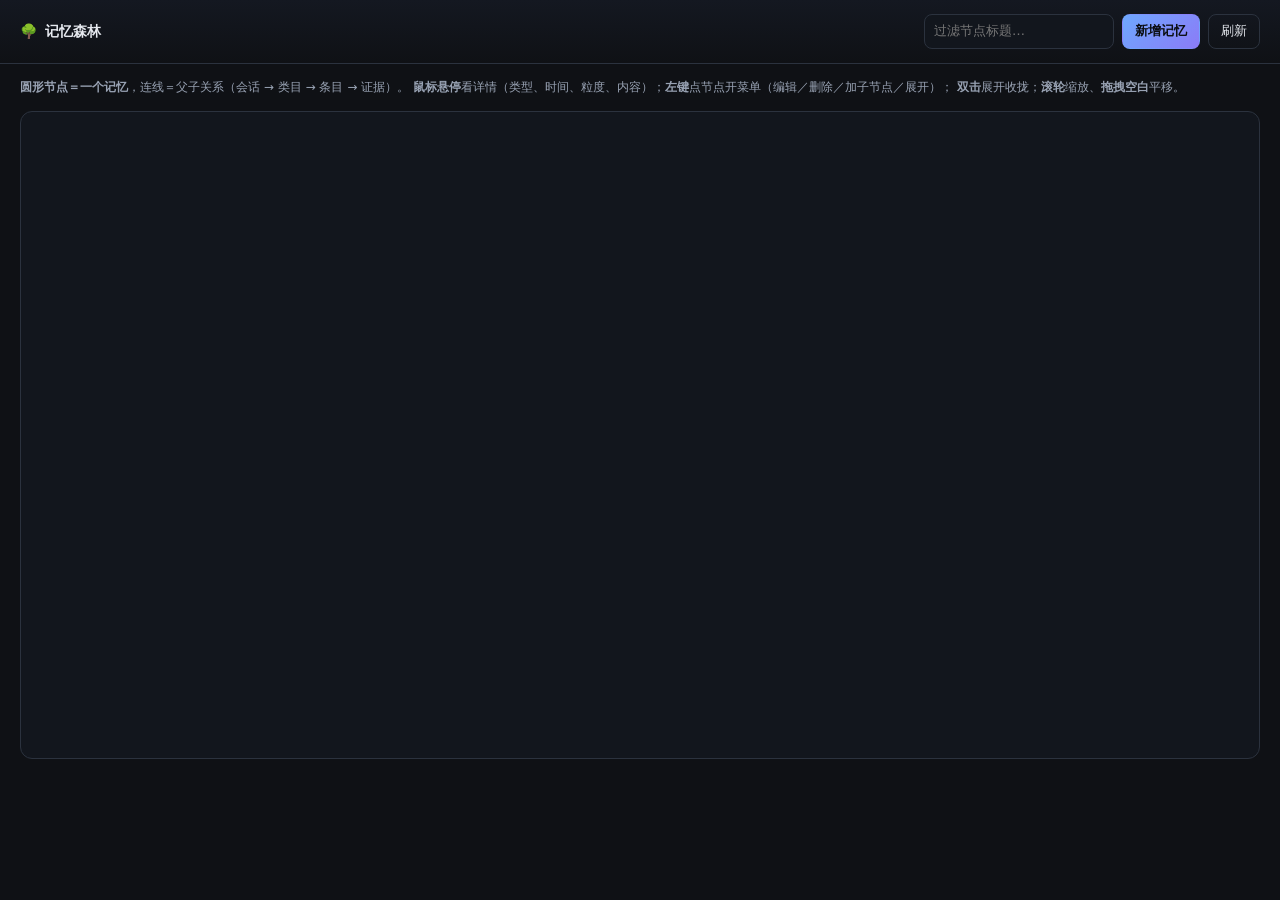
==== pages/tree/index.html @ 25303fed "Sparking v1.0.0：拟人化 QQ Agent（分层记忆 / 情绪 / 自主行动 / 统一任务队列 / 控制台记忆森林）" ====
<!DOCTYPE html>
<html lang="zh-CN">
<head>
  <meta charset="utf-8">
  <meta name="viewport" content="width=device-width, initial-scale=1">
  <title>Sparking · 记忆森林</title>
  <link rel="icon" href="../../logo.png">
  <link rel="stylesheet" href="style.css">
</head>
<body>
  <header class="bar">
    <div class="brand"><span class="logo">🌳</span> 记忆森林</div>
    <div class="bar-actions">
      <input type="search" id="filter" placeholder="过滤节点标题…">
      <button class="btn primary" id="btn-new">新增记忆</button>
      <button class="btn ghost" id="btn-refresh">刷新</button>
    </div>
  </header>

  <p class="hint">
    <b>圆形节点＝一个记忆</b>，连线＝父子关系（会话 → 类目 → 条目 → 证据）。
    <b>鼠标悬停</b>看详情（类型、时间、粒度、内容）；<b>左键</b>点节点开菜单（编辑／删除／加子节点／展开）；
    <b>双击</b>展开收拢；<b>滚轮</b>缩放、<b>拖拽空白</b>平移。
  </p>

  <main id="graph" class="graph"></main>

  <div id="editor" class="overlay" hidden>
    <div class="dialog">
      <h3 id="editor-title">新增记忆</h3>
      <label>标题 / 对象<input id="f-subject" placeholder="例：小明喜欢猫"></label>
      <label>内容<textarea id="f-value" rows="4" placeholder="例：他家里养了两只布偶，一只叫团子"></textarea></label>
      <div class="grid">
        <label>类型
          <select id="f-kind">
            <option value="fact">事实</option>
            <option value="preference">偏好</option>
            <option value="agreement">约定</option>
            <option value="identity">身份</option>
            <option value="task">任务</option>
          </select>
        </label>
        <label>归属群（可选）<input id="f-group" placeholder="群号"></label>
      </div>
      <div class="row">
        <button class="btn ghost" id="btn-cancel">取消</button>
        <button class="btn primary" id="btn-save">保存</button>
      </div>
    </div>
  </div>

  <div id="toast" class="toast" hidden></div>
  <script src="forest.js"></script>
  <script src="app.js"></script>
</body>
</html>
---- pages/tree/style.css ----
[hidden] { display: none !important; }

/* 记忆森林 —— 深色紧凑（与主控制台同风格） */
:root {
  --bg: #0f1115; --card: #1b2028; --card-2: #222834; --line: #2b323e;
  --text: #e6e9ef; --muted: #98a2b3; --accent: #6ea8fe; --accent-2: #8b7bf7;
  --ok: #3ecf8e; --warn: #f0b429; --danger: #ef5f6b;
}
* { box-sizing: border-box; }
html, body {
  margin: 0; min-height: 100%; background: var(--bg); color: var(--text);
  font: 14px/1.6 "PingFang SC", "Microsoft YaHei", "Noto Sans CJK SC", system-ui, sans-serif;
}
.bar {
  display: flex; align-items: center; justify-content: space-between;
  padding: 14px 20px; border-bottom: 1px solid var(--line);
  background: linear-gradient(180deg, #141821, var(--bg));
  position: sticky; top: 0; z-index: 5;
}
.brand { display: flex; align-items: center; gap: 8px; font-weight: 700; }
.bar-actions { display: flex; gap: 8px; align-items: center; }
.hint { color: var(--muted); font-size: 12px; margin: 14px 20px; }

button.btn {
  all: unset; cursor: pointer; padding: 6px 12px; border-radius: 8px;
  background: var(--card-2); border: 1px solid var(--line); color: var(--text); font-size: 13px;
}
button.btn:hover { background: #2a3140; }
button.btn.primary { background: linear-gradient(135deg, var(--accent), var(--accent-2)); color: #0b0e13; font-weight: 700; border-color: transparent; }
button.btn.ghost { background: transparent; }
button.btn.danger { background: #3a1d22; border-color: #5c2a31; color: #ffb3ba; }
input, select, textarea {
  background: #12161d; color: var(--text); border: 1px solid var(--line);
  border-radius: 8px; padding: 6px 9px; font: inherit; font-size: 13px; outline: none;
}
input:focus, select:focus, textarea:focus { border-color: var(--accent); }

.tree { padding: 0 20px 40px; }
.node { margin-left: 0; }
.children { margin-left: 20px; border-left: 1px dashed #2a3140; padding-left: 12px; }
.row {
  display: flex; align-items: flex-start; gap: 8px;
  background: var(--card); border: 1px solid var(--line); border-radius: 10px;
  padding: 8px 10px; margin: 6px 0;
}
.row:hover { border-color: #38414f; }
.toggle {
  all: unset; cursor: pointer; width: 18px; text-align: center; color: var(--muted);
  flex: none; user-select: none;
}
.toggle.leaf { visibility: hidden; }
.main { flex: 1; min-width: 0; }
.label { font-size: 13px; font-weight: 600; display: flex; gap: 8px; flex-wrap: wrap; align-items: baseline; }
.tag {
  font-size: 11px; color: var(--muted); background: #2a3140; border-radius: 6px; padding: 1px 6px; font-weight: 500;
}
.tag.time { color: #b9c6d8; }
.body { color: #cfd6e4; font-size: 12px; margin-top: 3px; word-break: break-word; white-space: pre-wrap; }
.actions { display: flex; gap: 6px; flex: none; }
.actions button { font-size: 12px; padding: 3px 8px; }
.empty { color: var(--muted); font-size: 13px; padding: 14px; text-align: center; }
.loading { color: var(--muted); font-size: 12px; padding: 6px 10px; }

.overlay {
  position: fixed; inset: 0; background: rgba(6, 9, 13, .62);
  display: grid; place-items: center; z-index: 20;
}
.dialog {
  background: var(--card); border: 1px solid var(--line); border-radius: 14px;
  padding: 18px 20px; width: min(520px, 92vw);
}
.dialog h3 { margin: 0 0 12px; font-size: 15px; }
.dialog label { display: block; font-size: 12px; color: var(--muted); margin-bottom: 10px; }
.dialog input, .dialog select, .dialog textarea { width: 100%; margin-top: 4px; }
.grid { display: grid; grid-template-columns: 1fr 1fr; gap: 12px; }
.row.end { justify-content: flex-end; gap: 8px; display: flex; }
.toast {
  position: fixed; left: 50%; bottom: 24px; transform: translateX(-50%);
  background: #232a36; border: 1px solid var(--line); padding: 8px 14px;
  border-radius: 999px; font-size: 13px; z-index: 30;
}
.toast.error { background: #3a1d22; border-color: #5c2a31; color: #ffb3ba; }
.toast.ok { background: #143026; border-color: #215040; color: #a6f0cd; }

/* ---------------------------------------------------------------- 节点图 */
.graph { position: relative; margin: 0 20px 40px; height: 72vh;
  border: 1px solid var(--line); border-radius: 12px; background: #12161d; overflow: hidden; }
.forest-host { position: relative; }
.forest-svg { width: 100%; height: 100%; display: block; cursor: grab; }
.forest-svg:active { cursor: grabbing; }
.forest-node { cursor: pointer; }
.forest-node circle { transition: stroke .12s, filter .12s; }
.forest-node:hover circle { filter: brightness(1.15); stroke: #fff; }
.forest-node text { pointer-events: none; user-select: none; }
.forest-tip {
  position: absolute; max-width: 300px; background: #1b2028; border: 1px solid var(--line);
  border-radius: 10px; padding: 9px 11px; font-size: 12px; line-height: 1.55;
  color: #cfd6e4; pointer-events: none; z-index: 8; box-shadow: 0 8px 24px rgba(0,0,0,.4);
}
.forest-tip .tip-body { color: #9fb0c6; }
.forest-tip .tip-hint { color: #6f7a8a; font-size: 11px; }
.forest-menu {
  position: absolute; z-index: 9; display: flex; flex-direction: column; gap: 2px;
  background: #1b2028; border: 1px solid var(--line); border-radius: 10px; padding: 5px;
  box-shadow: 0 10px 30px rgba(0,0,0,.45); min-width: 150px;
}
.forest-menu-item {
  all: unset; cursor: pointer; padding: 6px 10px; border-radius: 7px;
  font-size: 13px; color: var(--text);
}
.forest-menu-item:hover { background: #2a3140; }
.forest-menu-item[disabled] { color: var(--muted); cursor: default; }
.forest-empty { color: var(--muted); font-size: 13px; padding: 20px; text-align: center; }
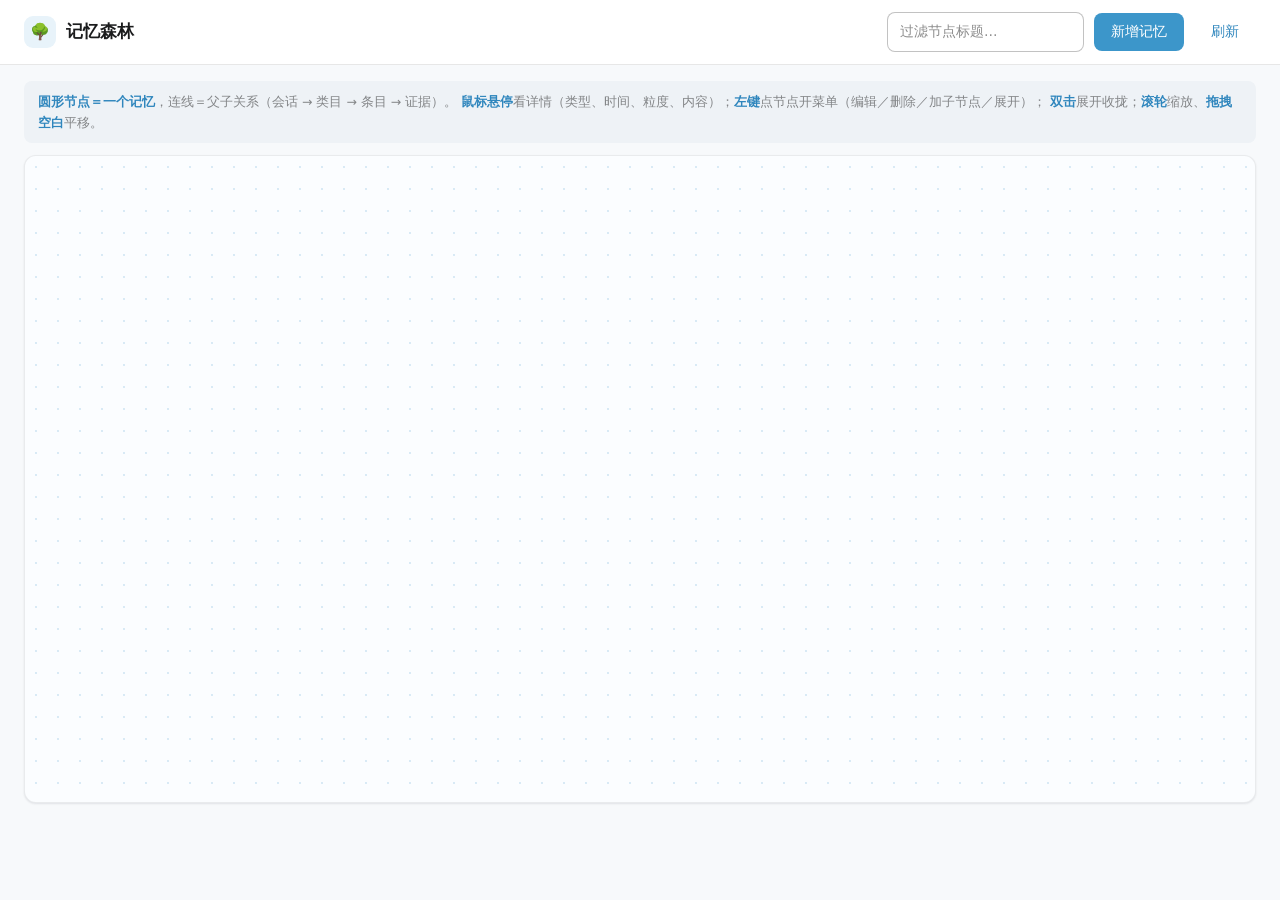
==== commit e7e15cfd: "release: v1.0.2 —— 修用量面板显示/插件图标，附带更新日志 修复： - 控制台用量面板「总调用/输入/输出」恒为 0（后端给 totals.{calls,prompt_tokens," ====
--- a/pages/tree/index.html
+++ b/pages/tree/index.html
@@ -4,7 +4,7 @@
   <meta charset="utf-8">
   <meta name="viewport" content="width=device-width, initial-scale=1">
   <title>Sparking · 记忆森林</title>
-  <link rel="icon" href="../../logo.png">
+  <link rel="icon" href="logo.png">
   <link rel="stylesheet" href="style.css">
 </head>
 <body>
--- a/pages/tree/style.css
+++ b/pages/tree/style.css
@@ -1,113 +1,183 @@
+/* 记忆森林（独立页）—— 与控制台同一套 AstrBot 亮色规范，令牌见 pages/memory/style.css 头部注释 */
+
 [hidden] { display: none !important; }
 
-/* 记忆森林 —— 深色紧凑（与主控制台同风格） */
 :root {
-  --bg: #0f1115; --card: #1b2028; --card-2: #222834; --line: #2b323e;
-  --text: #e6e9ef; --muted: #98a2b3; --accent: #6ea8fe; --accent-2: #8b7bf7;
-  --ok: #3ecf8e; --warn: #f0b429; --danger: #ef5f6b;
+  --primary: #3c96ca;
+  --primary-strong: #2f86bd;
+  --primary-deep: #1565c0;
+  --primary-soft: #e8f3fa;
+  --primary-soft-2: #eef2f6;
+  --success-soft: #e6f7ee;
+  --success-ink: #1b7f4d;
+  --warning-soft: #fff8e1;
+  --warning-ink: #8a6100;
+  --error: #f44336;
+  --error-soft: #fdecea;
+  --error-ink: #c62828;
+
+  --ink: #1b1c1d;
+  --ink-2: rgba(0, 0, 0, .68);
+  --ink-3: rgba(0, 0, 0, .45);
+  --line: rgba(208, 208, 208, .5);
+  --hair: rgba(0, 0, 0, .07);
+
+  --surface: #ffffff;
+  --canvas: #f7f9fb;
+  --surface-2: #f4f7fa;
+
+  --radius: 8px;
+  --radius-lg: 12px;
+  --radius-xl: 16px;
+  --shadow-1: 0 1px 2px rgba(16, 24, 40, .06), 0 1px 3px rgba(16, 24, 40, .04);
+  --shadow-2: 0 10px 28px rgba(16, 24, 40, .14);
+  --font: "Outfit", "Noto Sans", "PingFang SC", "Hiragino Sans GB",
+          "Noto Sans CJK SC", "Microsoft YaHei", system-ui, sans-serif;
 }
+
 * { box-sizing: border-box; }
+
 html, body {
-  margin: 0; min-height: 100%; background: var(--bg); color: var(--text);
-  font: 14px/1.6 "PingFang SC", "Microsoft YaHei", "Noto Sans CJK SC", system-ui, sans-serif;
+  margin: 0; min-height: 100%;
+  background: var(--canvas); color: var(--ink);
+  font: 14px/1.6 var(--font);
+  -webkit-font-smoothing: antialiased;
 }
+
 .bar {
-  display: flex; align-items: center; justify-content: space-between;
-  padding: 14px 20px; border-bottom: 1px solid var(--line);
-  background: linear-gradient(180deg, #141821, var(--bg));
+  display: flex; align-items: center; justify-content: space-between; gap: 16px;
+  padding: 12px 24px; min-height: 64px;
+  border-bottom: 1px solid var(--line); background: var(--surface);
   position: sticky; top: 0; z-index: 5;
 }
-.brand { display: flex; align-items: center; gap: 8px; font-weight: 700; }
-.bar-actions { display: flex; gap: 8px; align-items: center; }
-.hint { color: var(--muted); font-size: 12px; margin: 14px 20px; }
+.brand { display: flex; align-items: center; gap: 10px; font-size: 17px; font-weight: 600; }
+.brand .logo {
+  width: 32px; height: 32px; border-radius: 9px; display: grid; place-items: center;
+  background: var(--primary-soft); color: var(--primary-strong); font-size: 16px;
+}
+.bar-actions { display: flex; gap: 10px; align-items: center; flex-wrap: wrap; }
+.hint {
+  color: var(--ink-3); font-size: 12.5px; margin: 16px 24px 12px;
+  background: var(--primary-soft-2); border-radius: var(--radius);
+  padding: 10px 14px; line-height: 1.7;
+}
+.hint b { color: var(--primary-strong); font-weight: 600; }
 
 button.btn {
-  all: unset; cursor: pointer; padding: 6px 12px; border-radius: 8px;
-  background: var(--card-2); border: 1px solid var(--line); color: var(--text); font-size: 13px;
+  all: unset;
+  cursor: pointer;
+  display: inline-flex; align-items: center; justify-content: center;
+  height: 36px; padding: 0 16px; border-radius: var(--radius);
+  background: var(--surface); color: var(--ink-2);
+  border: 1px solid rgba(0, 0, 0, .14);
+  font-size: 13.5px; font-weight: 500; white-space: nowrap;
+  transition: background .14s ease, border-color .14s ease, color .14s ease;
 }
-button.btn:hover { background: #2a3140; }
-button.btn.primary { background: linear-gradient(135deg, var(--accent), var(--accent-2)); color: #0b0e13; font-weight: 700; border-color: transparent; }
-button.btn.ghost { background: transparent; }
-button.btn.danger { background: #3a1d22; border-color: #5c2a31; color: #ffb3ba; }
+button.btn:hover { background: var(--primary-soft-2); border-color: rgba(0, 0, 0, .2); color: var(--ink); }
+button.btn.primary { background: var(--primary); border-color: transparent; color: #fff; }
+button.btn.primary:hover { background: var(--primary-strong); color: #fff; }
+button.btn.ghost { background: transparent; border-color: transparent; color: var(--primary-strong); }
+button.btn.ghost:hover { background: var(--primary-soft); }
+button.btn.danger { background: var(--error-soft); border-color: transparent; color: var(--error-ink); }
+
 input, select, textarea {
-  background: #12161d; color: var(--text); border: 1px solid var(--line);
-  border-radius: 8px; padding: 6px 9px; font: inherit; font-size: 13px; outline: none;
+  background: var(--surface); color: var(--ink);
+  border: 1px solid rgba(0, 0, 0, .24); border-radius: var(--radius);
+  padding: 8px 12px; font: inherit; font-size: 13.5px; outline: none;
+  transition: border-color .14s ease, box-shadow .14s ease;
 }
-input:focus, select:focus, textarea:focus { border-color: var(--accent); }
+input::placeholder, textarea::placeholder { color: var(--ink-3); }
+input:focus, select:focus, textarea:focus {
+  border-color: var(--primary); box-shadow: 0 0 0 1px var(--primary) inset;
+}
 
-.tree { padding: 0 20px 40px; }
-.node { margin-left: 0; }
-.children { margin-left: 20px; border-left: 1px dashed #2a3140; padding-left: 12px; }
+/* ---------------------------------------------------------------- 列表模式 */
+.tree { padding: 0 24px 40px; }
+.children { margin-left: 20px; border-left: 1px solid var(--line); padding-left: 12px; }
 .row {
-  display: flex; align-items: flex-start; gap: 8px;
-  background: var(--card); border: 1px solid var(--line); border-radius: 10px;
-  padding: 8px 10px; margin: 6px 0;
+  display: flex; align-items: flex-start; gap: 10px;
+  background: var(--surface); border: 1px solid var(--hair); border-radius: var(--radius);
+  padding: 10px 12px; margin: 6px 0; transition: border-color .14s ease;
 }
-.row:hover { border-color: #38414f; }
+.row:hover { border-color: rgba(60, 150, 202, .5); }
 .toggle {
-  all: unset; cursor: pointer; width: 18px; text-align: center; color: var(--muted);
-  flex: none; user-select: none;
+  all: unset; cursor: pointer; width: 20px; text-align: center;
+  color: var(--primary-strong); flex: none; user-select: none;
 }
 .toggle.leaf { visibility: hidden; }
 .main { flex: 1; min-width: 0; }
-.label { font-size: 13px; font-weight: 600; display: flex; gap: 8px; flex-wrap: wrap; align-items: baseline; }
+.label { font-size: 13.5px; font-weight: 600; display: flex; gap: 8px; flex-wrap: wrap; align-items: baseline; }
 .tag {
-  font-size: 11px; color: var(--muted); background: #2a3140; border-radius: 6px; padding: 1px 6px; font-weight: 500;
+  font-size: 11px; font-weight: 500; color: var(--primary-strong);
+  background: var(--primary-soft); border-radius: 6px; padding: 2px 8px;
 }
-.tag.time { color: #b9c6d8; }
-.body { color: #cfd6e4; font-size: 12px; margin-top: 3px; word-break: break-word; white-space: pre-wrap; }
+.tag.time { color: var(--ink-3); background: var(--surface-2); }
+.body { color: var(--ink-2); font-size: 12.5px; margin-top: 4px; word-break: break-word; white-space: pre-wrap; }
 .actions { display: flex; gap: 6px; flex: none; }
-.actions button { font-size: 12px; padding: 3px 8px; }
-.empty { color: var(--muted); font-size: 13px; padding: 14px; text-align: center; }
-.loading { color: var(--muted); font-size: 12px; padding: 6px 10px; }
+.actions button { height: 30px; padding: 0 12px; font-size: 12.5px; }
+.empty { color: var(--ink-3); font-size: 13px; padding: 24px; text-align: center; }
+.loading { color: var(--ink-3); font-size: 12px; padding: 8px 12px; }
 
+/* ---------------------------------------------------------------- 弹窗 */
 .overlay {
-  position: fixed; inset: 0; background: rgba(6, 9, 13, .62);
+  position: fixed; inset: 0; background: rgba(27, 28, 29, .38);
   display: grid; place-items: center; z-index: 20;
 }
 .dialog {
-  background: var(--card); border: 1px solid var(--line); border-radius: 14px;
-  padding: 18px 20px; width: min(520px, 92vw);
+  background: var(--surface); border-radius: var(--radius-xl);
+  padding: 22px 24px; width: min(540px, 92vw); box-shadow: var(--shadow-2);
 }
-.dialog h3 { margin: 0 0 12px; font-size: 15px; }
-.dialog label { display: block; font-size: 12px; color: var(--muted); margin-bottom: 10px; }
-.dialog input, .dialog select, .dialog textarea { width: 100%; margin-top: 4px; }
-.grid { display: grid; grid-template-columns: 1fr 1fr; gap: 12px; }
-.row.end { justify-content: flex-end; gap: 8px; display: flex; }
+.dialog h3 { margin: 0 0 14px; font-size: 16px; font-weight: 600; }
+.dialog label { display: block; font-size: 12.5px; color: var(--ink-2); margin-bottom: 12px; }
+.dialog input, .dialog select, .dialog textarea { width: 100%; margin-top: 5px; }
+.grid { display: grid; grid-template-columns: 1fr 1fr; gap: 14px; }
+.row.end { justify-content: flex-end; gap: 10px; display: flex; }
 .toast {
-  position: fixed; left: 50%; bottom: 24px; transform: translateX(-50%);
-  background: #232a36; border: 1px solid var(--line); padding: 8px 14px;
-  border-radius: 999px; font-size: 13px; z-index: 30;
+  position: fixed; left: 50%; bottom: 26px; transform: translateX(-50%);
+  background: #303540; color: #fff; padding: 12px 20px;
+  border-radius: var(--radius); font-size: 13.5px; z-index: 30; box-shadow: var(--shadow-2);
 }
-.toast.error { background: #3a1d22; border-color: #5c2a31; color: #ffb3ba; }
-.toast.ok { background: #143026; border-color: #215040; color: #a6f0cd; }
+.toast.ok { background: #1b7f4d; }
+.toast.error { background: #c62828; }
 
 /* ---------------------------------------------------------------- 节点图 */
-.graph { position: relative; margin: 0 20px 40px; height: 72vh;
-  border: 1px solid var(--line); border-radius: 12px; background: #12161d; overflow: hidden; }
+.graph {
+  position: relative; margin: 0 24px 40px; height: 72vh; min-height: 400px;
+  border: 1px solid var(--hair); border-radius: var(--radius-lg);
+  background: #fbfdff;
+  background-image: radial-gradient(rgba(60, 150, 202, .18) 1px, transparent 1px);
+  background-size: 22px 22px;
+  box-shadow: var(--shadow-1); overflow: hidden;
+}
 .forest-host { position: relative; }
 .forest-svg { width: 100%; height: 100%; display: block; cursor: grab; }
 .forest-svg:active { cursor: grabbing; }
 .forest-node { cursor: pointer; }
-.forest-node circle { transition: stroke .12s, filter .12s; }
-.forest-node:hover circle { filter: brightness(1.15); stroke: #fff; }
+.forest-node circle {
+  filter: drop-shadow(0 1px 2px rgba(16, 24, 40, .18));
+  transition: filter .14s ease;
+}
+.forest-node:hover circle { filter: brightness(1.06) drop-shadow(0 3px 6px rgba(16, 24, 40, .24)); }
 .forest-node text { pointer-events: none; user-select: none; }
 .forest-tip {
-  position: absolute; max-width: 300px; background: #1b2028; border: 1px solid var(--line);
-  border-radius: 10px; padding: 9px 11px; font-size: 12px; line-height: 1.55;
-  color: #cfd6e4; pointer-events: none; z-index: 8; box-shadow: 0 8px 24px rgba(0,0,0,.4);
+  position: absolute; max-width: 320px;
+  background: var(--surface); border: 1px solid var(--hair);
+  border-radius: var(--radius); padding: 10px 12px;
+  font-size: 12.5px; line-height: 1.6; color: var(--ink);
+  pointer-events: none; z-index: 8; box-shadow: var(--shadow-2);
 }
-.forest-tip .tip-body { color: #9fb0c6; }
-.forest-tip .tip-hint { color: #6f7a8a; font-size: 11px; }
+.forest-tip .tip-body { color: var(--ink-2); }
+.forest-tip .tip-hint { color: var(--ink-3); font-size: 11.5px; }
 .forest-menu {
   position: absolute; z-index: 9; display: flex; flex-direction: column; gap: 2px;
-  background: #1b2028; border: 1px solid var(--line); border-radius: 10px; padding: 5px;
-  box-shadow: 0 10px 30px rgba(0,0,0,.45); min-width: 150px;
+  background: var(--surface); border: 1px solid var(--hair);
+  border-radius: var(--radius); padding: 6px;
+  box-shadow: var(--shadow-2); min-width: 160px;
 }
 .forest-menu-item {
-  all: unset; cursor: pointer; padding: 6px 10px; border-radius: 7px;
-  font-size: 13px; color: var(--text);
+  all: unset; cursor: pointer; padding: 8px 10px; border-radius: 6px;
+  font-size: 13px; color: var(--ink-2);
 }
-.forest-menu-item:hover { background: #2a3140; }
-.forest-menu-item[disabled] { color: var(--muted); cursor: default; }
-.forest-empty { color: var(--muted); font-size: 13px; padding: 20px; text-align: center; }
+.forest-menu-item:hover { background: var(--primary-soft); color: var(--primary-strong); }
+.forest-menu-item[disabled] { color: var(--ink-3); cursor: default; }
+.forest-empty { color: var(--ink-3); font-size: 13px; padding: 24px; text-align: center; }
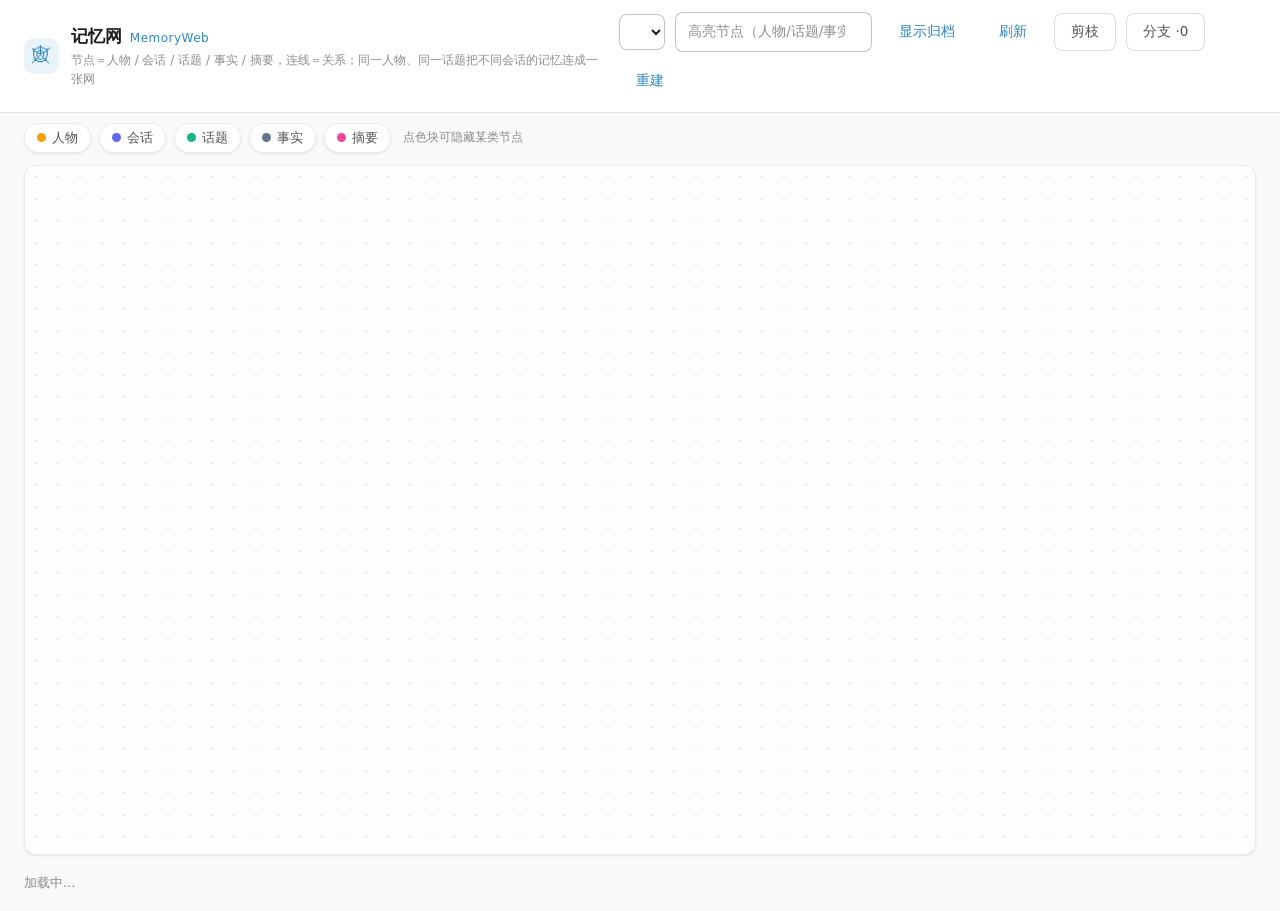
==== commit 9ee5a04c: "feat: MemoryWeb（记忆网）——记忆系统升级 + 控制台可视化重写（v1.1.0） 记忆从"树"升级成"网"：一条记忆不再只属于一个会话、一个父节点，而是拆成 节点与连线存储——同一人物、" ====
--- a/pages/tree/index.html
+++ b/pages/tree/index.html
@@ -3,54 +3,49 @@
 <head>
   <meta charset="utf-8">
   <meta name="viewport" content="width=device-width, initial-scale=1">
-  <title>Sparking · 记忆森林</title>
+  <title>Sparking · 记忆网</title>
   <link rel="icon" href="logo.png">
   <link rel="stylesheet" href="style.css">
 </head>
 <body>
   <header class="bar">
-    <div class="brand"><span class="logo">🌳</span> 记忆森林</div>
+    <div class="brand">
+      <span class="logo">🕸</span>
+      <div>
+        <div class="brand-name">记忆网 <span class="brand-sub">MemoryWeb</span></div>
+        <div class="brand-note">节点＝人物 / 会话 / 话题 / 事实 / 摘要，连线＝关系；同一人物、同一话题把不同会话的记忆连成一张网</div>
+      </div>
+    </div>
     <div class="bar-actions">
-      <input type="search" id="filter" placeholder="过滤节点标题…">
-      <button class="btn primary" id="btn-new">新增记忆</button>
+      <select id="scope" title="只看某个会话"></select>
+      <input type="search" id="search" placeholder="高亮节点（人物/话题/事实）…">
+      <button class="btn ghost" id="btn-archived" title="显示回溯归档的记忆">显示归档</button>
       <button class="btn ghost" id="btn-refresh">刷新</button>
+      <button class="btn" id="btn-prune" title="选择若干节点，沿路径丢弃低价值节点并压缩必要节点">剪枝</button>
+      <button class="btn" id="btn-branches">分支 · <span id="branch-count">0</span></button>
+      <button class="btn ghost" id="btn-rebuild" title="按当前记忆清空并重建整张网">重建</button>
     </div>
   </header>
 
-  <p class="hint">
-    <b>圆形节点＝一个记忆</b>，连线＝父子关系（会话 → 类目 → 条目 → 证据）。
-    <b>鼠标悬停</b>看详情（类型、时间、粒度、内容）；<b>左键</b>点节点开菜单（编辑／删除／加子节点／展开）；
-    <b>双击</b>展开收拢；<b>滚轮</b>缩放、<b>拖拽空白</b>平移。
-  </p>
+  <div class="chips" id="kinds"></div>
 
-  <main id="graph" class="graph"></main>
+  <main class="stage">
+    <div id="graph" class="graph"></div>
+    <aside id="detail" class="detail" hidden></aside>
+    <aside id="branches" class="drawer" hidden></aside>
+  </main>
 
-  <div id="editor" class="overlay" hidden>
-    <div class="dialog">
-      <h3 id="editor-title">新增记忆</h3>
-      <label>标题 / 对象<input id="f-subject" placeholder="例：小明喜欢猫"></label>
-      <label>内容<textarea id="f-value" rows="4" placeholder="例：他家里养了两只布偶，一只叫团子"></textarea></label>
-      <div class="grid">
-        <label>类型
-          <select id="f-kind">
-            <option value="fact">事实</option>
-            <option value="preference">偏好</option>
-            <option value="agreement">约定</option>
-            <option value="identity">身份</option>
-            <option value="task">任务</option>
-          </select>
-        </label>
-        <label>归属群（可选）<input id="f-group" placeholder="群号"></label>
-      </div>
-      <div class="row">
-        <button class="btn ghost" id="btn-cancel">取消</button>
-        <button class="btn primary" id="btn-save">保存</button>
-      </div>
-    </div>
+  <footer class="stats" id="stats">加载中…</footer>
+
+  <div class="prune-bar" id="prune-bar" hidden>
+    <span id="prune-info">剪枝：点选若干节点（至少两个）</span>
+    <button class="btn primary" id="btn-prune-run" disabled>执行剪枝</button>
+    <button class="btn ghost" id="btn-prune-cancel">退出剪枝</button>
   </div>
 
   <div id="toast" class="toast" hidden></div>
-  <script src="forest.js"></script>
+
+  <script src="web.js"></script>
   <script src="app.js"></script>
 </body>
 </html>
--- a/pages/tree/style.css
+++ b/pages/tree/style.css
@@ -1,4 +1,4 @@
-/* 记忆森林（独立页）—— 与控制台同一套 AstrBot 亮色规范，令牌见 pages/memory/style.css 头部注释 */
+/* 记忆网（独立页）—— 与控制台同一套 AstrBot 亮色规范，令牌见 pages/memory/style.css 头部注释 */
 
 [hidden] { display: none !important; }
 
@@ -50,18 +50,15 @@
   border-bottom: 1px solid var(--line); background: var(--surface);
   position: sticky; top: 0; z-index: 5;
 }
-.brand { display: flex; align-items: center; gap: 10px; font-size: 17px; font-weight: 600; }
+.brand { display: flex; align-items: center; gap: 12px; }
 .brand .logo {
-  width: 32px; height: 32px; border-radius: 9px; display: grid; place-items: center;
-  background: var(--primary-soft); color: var(--primary-strong); font-size: 16px;
-}
+  width: 36px; height: 36px; border-radius: 10px; display: grid; place-items: center;
+  background: var(--primary-soft); color: var(--primary-strong); font-size: 18px;
+}
+.brand-name { font-size: 17px; font-weight: 600; display: flex; align-items: baseline; gap: 8px; }
+.brand-sub { font-size: 12px; color: var(--primary-strong); font-weight: 500; letter-spacing: .04em; }
+.brand-note { color: var(--ink-3); font-size: 12px; margin-top: 1px; }
 .bar-actions { display: flex; gap: 10px; align-items: center; flex-wrap: wrap; }
-.hint {
-  color: var(--ink-3); font-size: 12.5px; margin: 16px 24px 12px;
-  background: var(--primary-soft-2); border-radius: var(--radius);
-  padding: 10px 14px; line-height: 1.7;
-}
-.hint b { color: var(--primary-strong); font-weight: 600; }
 
 button.btn {
   all: unset;
@@ -79,6 +76,10 @@
 button.btn.ghost { background: transparent; border-color: transparent; color: var(--primary-strong); }
 button.btn.ghost:hover { background: var(--primary-soft); }
 button.btn.danger { background: var(--error-soft); border-color: transparent; color: var(--error-ink); }
+button.btn.danger:hover { background: #fbdcd9; color: var(--error-ink); }
+button.btn.small { height: 30px; padding: 0 12px; font-size: 12.5px; }
+button.btn.active { background: var(--primary); border-color: transparent; color: #fff; }
+button.btn[disabled] { opacity: .5; cursor: not-allowed; }
 
 input, select, textarea {
   background: var(--surface); color: var(--ink);
@@ -91,32 +92,98 @@
   border-color: var(--primary); box-shadow: 0 0 0 1px var(--primary) inset;
 }
 
-/* ---------------------------------------------------------------- 列表模式 */
-.tree { padding: 0 24px 40px; }
-.children { margin-left: 20px; border-left: 1px solid var(--line); padding-left: 12px; }
-.row {
-  display: flex; align-items: flex-start; gap: 10px;
-  background: var(--surface); border: 1px solid var(--hair); border-radius: var(--radius);
-  padding: 10px 12px; margin: 6px 0; transition: border-color .14s ease;
-}
-.row:hover { border-color: rgba(60, 150, 202, .5); }
-.toggle {
-  all: unset; cursor: pointer; width: 20px; text-align: center;
-  color: var(--primary-strong); flex: none; user-select: none;
-}
-.toggle.leaf { visibility: hidden; }
-.main { flex: 1; min-width: 0; }
-.label { font-size: 13.5px; font-weight: 600; display: flex; gap: 8px; flex-wrap: wrap; align-items: baseline; }
-.tag {
-  font-size: 11px; font-weight: 500; color: var(--primary-strong);
-  background: var(--primary-soft); border-radius: 6px; padding: 2px 8px;
-}
-.tag.time { color: var(--ink-3); background: var(--surface-2); }
-.body { color: var(--ink-2); font-size: 12.5px; margin-top: 4px; word-break: break-word; white-space: pre-wrap; }
-.actions { display: flex; gap: 6px; flex: none; }
-.actions button { height: 30px; padding: 0 12px; font-size: 12.5px; }
+/* ---------------------------------------------------------------- 种类开关 */
+.chips {
+  display: flex; align-items: center; gap: 8px; flex-wrap: wrap;
+  padding: 10px 24px 4px;
+}
+.chip {
+  all: unset; cursor: pointer;
+  display: inline-flex; align-items: center; gap: 6px;
+  height: 28px; padding: 0 12px; border-radius: 999px;
+  background: var(--surface); border: 1px solid var(--hair);
+  font-size: 12.5px; color: var(--ink-2);
+  box-shadow: var(--shadow-1);
+}
+.chip .dot { width: 9px; height: 9px; border-radius: 50%; display: inline-block; }
+.chip.off { opacity: .45; text-decoration: line-through; }
+.chips-note { color: var(--ink-3); font-size: 12px; margin-left: 4px; }
+
+/* ---------------------------------------------------------------- 画布 */
+.stage { position: relative; padding: 8px 24px 12px; }
+.graph {
+  position: relative; height: calc(100vh - 210px); min-height: 420px;
+  border: 1px solid var(--hair); border-radius: var(--radius-lg);
+  background: #fbfdff;
+  background-image: radial-gradient(rgba(60, 150, 202, .16) 1px, transparent 1px);
+  background-size: 22px 22px;
+  box-shadow: var(--shadow-1); overflow: hidden;
+}
+.web-canvas { display: block; width: 100%; height: 100%; cursor: grab; touch-action: none; }
+.web-canvas:active { cursor: grabbing; }
+.web-tip {
+  position: absolute; max-width: 300px;
+  background: var(--surface); border: 1px solid var(--hair);
+  border-radius: var(--radius); padding: 6px 10px;
+  font-size: 12.5px; color: var(--ink);
+  pointer-events: none; z-index: 8; box-shadow: var(--shadow-2);
+}
+
+/* ---------------------------------------------------------------- 详情面板 */
+.detail {
+  position: absolute; top: 24px; right: 40px; width: min(360px, 40vw);
+  max-height: calc(100% - 48px); overflow: auto;
+  background: var(--surface); border: 1px solid var(--hair);
+  border-radius: var(--radius-lg); padding: 16px 18px;
+  box-shadow: var(--shadow-2); z-index: 6;
+}
+.detail-head { display: flex; align-items: center; gap: 8px; margin-bottom: 6px; }
+.detail-head h3 { margin: 0; font-size: 15px; font-weight: 600; flex: 1; min-width: 0; }
+.detail-head .dot { width: 10px; height: 10px; border-radius: 50%; flex: none; }
+.detail h4 { margin: 14px 0 6px; font-size: 13px; color: var(--ink-2); }
+.detail-list { display: flex; flex-direction: column; gap: 4px; }
+.detail-edge, .detail-source {
+  font-size: 12.5px; color: var(--ink-2);
+  background: var(--surface-2); border-radius: 6px; padding: 5px 9px;
+  word-break: break-word;
+}
+.detail .row { display: flex; gap: 8px; margin-top: 8px; flex-wrap: wrap; }
+
+/* ---------------------------------------------------------------- 分支抽屉 */
+.drawer {
+  position: absolute; top: 24px; left: 40px; width: min(400px, 46vw);
+  max-height: calc(100% - 48px); overflow: auto;
+  background: var(--surface); border: 1px solid var(--hair);
+  border-radius: var(--radius-lg); padding: 16px 18px;
+  box-shadow: var(--shadow-2); z-index: 6;
+}
+.drawer-head { display: flex; align-items: center; justify-content: space-between; margin-bottom: 10px; }
+.drawer-head h3 { margin: 0; font-size: 15px; font-weight: 600; }
+.branch-card {
+  border: 1px solid var(--hair); border-radius: var(--radius);
+  padding: 10px 12px; margin-bottom: 10px; background: var(--surface-2);
+}
+.branch-card.reverted { opacity: .72; }
+.branch-title { font-size: 13.5px; font-weight: 600; margin-bottom: 2px; word-break: break-word; }
+.branch-card .btn { margin-top: 8px; }
+
+/* ---------------------------------------------------------------- 状态 / 剪枝条 */
+.stats {
+  padding: 6px 24px 18px; color: var(--ink-3); font-size: 12.5px;
+}
+.prune-bar {
+  position: fixed; left: 50%; bottom: 22px; transform: translateX(-50%);
+  display: flex; align-items: center; gap: 12px;
+  background: var(--surface); border: 1px solid var(--hair);
+  border-radius: 999px; padding: 8px 16px;
+  box-shadow: var(--shadow-2); z-index: 12;
+  font-size: 13px; color: var(--ink-2); max-width: 92vw;
+}
+.prune-bar span { white-space: nowrap; overflow: hidden; text-overflow: ellipsis; }
+
+.muted { color: var(--ink-3); }
+.small { font-size: 12px; }
 .empty { color: var(--ink-3); font-size: 13px; padding: 24px; text-align: center; }
-.loading { color: var(--ink-3); font-size: 12px; padding: 8px 12px; }
 
 /* ---------------------------------------------------------------- 弹窗 */
 .overlay {
@@ -125,59 +192,18 @@
 }
 .dialog {
   background: var(--surface); border-radius: var(--radius-xl);
-  padding: 22px 24px; width: min(540px, 92vw); box-shadow: var(--shadow-2);
-}
-.dialog h3 { margin: 0 0 14px; font-size: 16px; font-weight: 600; }
+  padding: 22px 24px; width: min(560px, 92vw); box-shadow: var(--shadow-2);
+}
+.dialog h3 { margin: 0 0 10px; font-size: 16px; font-weight: 600; }
+.dialog-hint { color: var(--ink-2); font-size: 12.5px; margin: 0 0 12px; line-height: 1.7; }
 .dialog label { display: block; font-size: 12.5px; color: var(--ink-2); margin-bottom: 12px; }
 .dialog input, .dialog select, .dialog textarea { width: 100%; margin-top: 5px; }
-.grid { display: grid; grid-template-columns: 1fr 1fr; gap: 14px; }
-.row.end { justify-content: flex-end; gap: 10px; display: flex; }
+.dialog .actions { display: flex; justify-content: flex-end; gap: 10px; }
 .toast {
   position: fixed; left: 50%; bottom: 26px; transform: translateX(-50%);
   background: #303540; color: #fff; padding: 12px 20px;
   border-radius: var(--radius); font-size: 13.5px; z-index: 30; box-shadow: var(--shadow-2);
+  max-width: 88vw;
 }
 .toast.ok { background: #1b7f4d; }
 .toast.error { background: #c62828; }
-
-/* ---------------------------------------------------------------- 节点图 */
-.graph {
-  position: relative; margin: 0 24px 40px; height: 72vh; min-height: 400px;
-  border: 1px solid var(--hair); border-radius: var(--radius-lg);
-  background: #fbfdff;
-  background-image: radial-gradient(rgba(60, 150, 202, .18) 1px, transparent 1px);
-  background-size: 22px 22px;
-  box-shadow: var(--shadow-1); overflow: hidden;
-}
-.forest-host { position: relative; }
-.forest-svg { width: 100%; height: 100%; display: block; cursor: grab; }
-.forest-svg:active { cursor: grabbing; }
-.forest-node { cursor: pointer; }
-.forest-node circle {
-  filter: drop-shadow(0 1px 2px rgba(16, 24, 40, .18));
-  transition: filter .14s ease;
-}
-.forest-node:hover circle { filter: brightness(1.06) drop-shadow(0 3px 6px rgba(16, 24, 40, .24)); }
-.forest-node text { pointer-events: none; user-select: none; }
-.forest-tip {
-  position: absolute; max-width: 320px;
-  background: var(--surface); border: 1px solid var(--hair);
-  border-radius: var(--radius); padding: 10px 12px;
-  font-size: 12.5px; line-height: 1.6; color: var(--ink);
-  pointer-events: none; z-index: 8; box-shadow: var(--shadow-2);
-}
-.forest-tip .tip-body { color: var(--ink-2); }
-.forest-tip .tip-hint { color: var(--ink-3); font-size: 11.5px; }
-.forest-menu {
-  position: absolute; z-index: 9; display: flex; flex-direction: column; gap: 2px;
-  background: var(--surface); border: 1px solid var(--hair);
-  border-radius: var(--radius); padding: 6px;
-  box-shadow: var(--shadow-2); min-width: 160px;
-}
-.forest-menu-item {
-  all: unset; cursor: pointer; padding: 8px 10px; border-radius: 6px;
-  font-size: 13px; color: var(--ink-2);
-}
-.forest-menu-item:hover { background: var(--primary-soft); color: var(--primary-strong); }
-.forest-menu-item[disabled] { color: var(--ink-3); cursor: default; }
-.forest-empty { color: var(--ink-3); font-size: 13px; padding: 24px; text-align: center; }
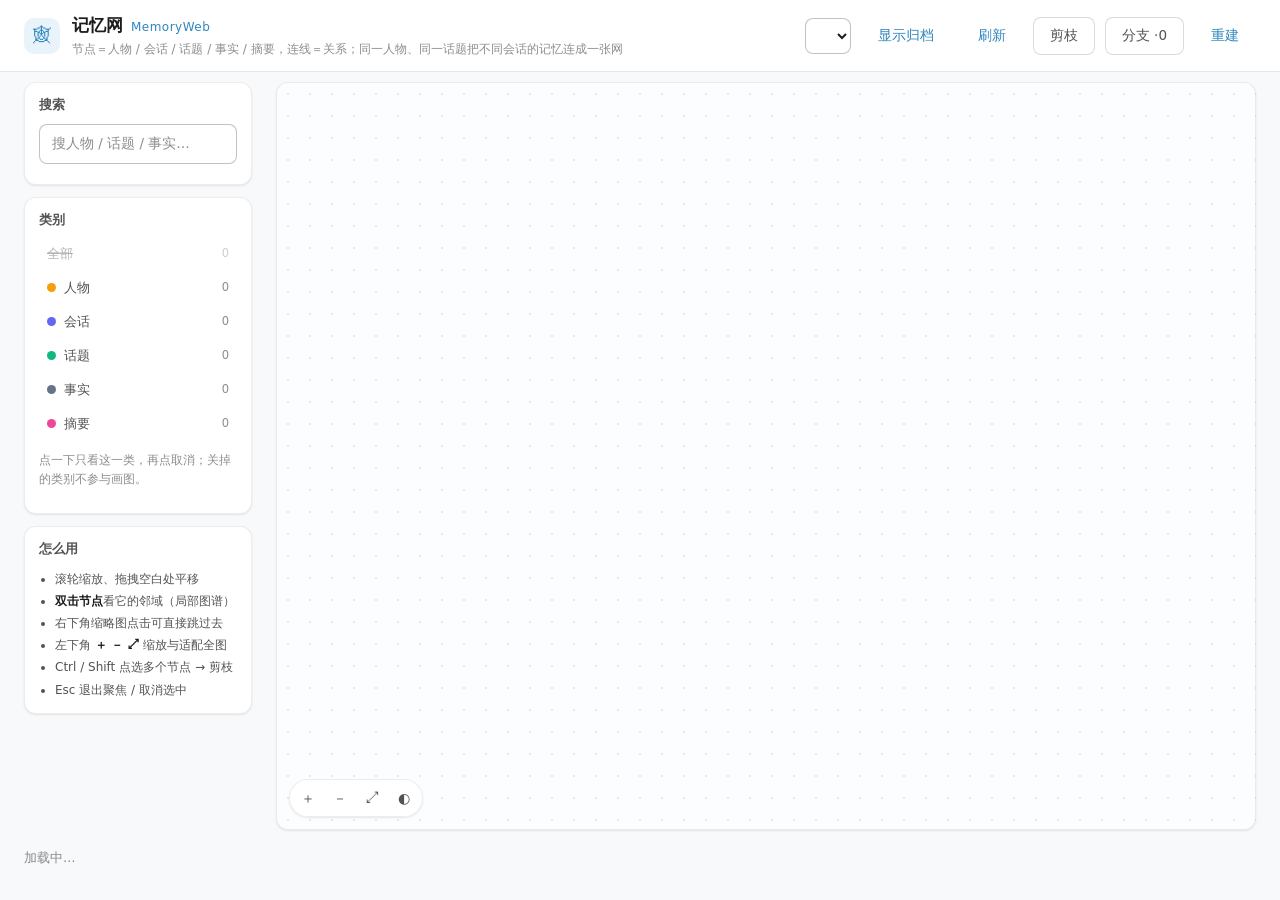
==== commit 84961473: "feat: 记忆网可视化重写（聚焦/缩略图/图例/工具栏）+ 语音支持自定义 TTS 接口（v1.1.5）" ====
--- a/pages/tree/index.html
+++ b/pages/tree/index.html
@@ -18,22 +18,46 @@
     </div>
     <div class="bar-actions">
       <select id="scope" title="只看某个会话"></select>
-      <input type="search" id="search" placeholder="高亮节点（人物/话题/事实）…">
       <button class="btn ghost" id="btn-archived" title="显示回溯归档的记忆">显示归档</button>
-      <button class="btn ghost" id="btn-refresh">刷新</button>
+      <button class="btn ghost" id="btn-refresh" title="重新拉取记忆网">刷新</button>
       <button class="btn" id="btn-prune" title="选择若干节点，沿路径丢弃低价值节点并压缩必要节点">剪枝</button>
       <button class="btn" id="btn-branches">分支 · <span id="branch-count">0</span></button>
       <button class="btn ghost" id="btn-rebuild" title="按当前记忆清空并重建整张网">重建</button>
     </div>
   </header>
 
-  <div class="chips" id="kinds"></div>
+  <div class="layout">
+    <aside class="side">
+      <section class="panel">
+        <h3>搜索</h3>
+        <input type="search" id="search" placeholder="搜人物 / 话题 / 事实…">
+        <ul class="hits" id="search-hits"></ul>
+      </section>
+      <section class="panel">
+        <h3>类别 <span class="muted" id="kind-total"></span></h3>
+        <div class="legend" id="kinds"></div>
+        <p class="muted small">点一下只看这一类，再点取消；关掉的类别不参与画图。</p>
+      </section>
+      <section class="panel">
+        <h3>怎么用</h3>
+        <ul class="tips">
+          <li>滚轮缩放、拖拽空白处平移</li>
+          <li><b>双击节点</b>看它的邻域（局部图谱）</li>
+          <li>右下角缩略图点击可直接跳过去</li>
+          <li>左下角 <b>＋ － ⤢</b> 缩放与适配全图</li>
+          <li>Ctrl / Shift 点选多个节点 → 剪枝</li>
+          <li>Esc 退出聚焦 / 取消选中</li>
+        </ul>
+      </section>
+    </aside>
 
-  <main class="stage">
-    <div id="graph" class="graph"></div>
-    <aside id="detail" class="detail" hidden></aside>
-    <aside id="branches" class="drawer" hidden></aside>
-  </main>
+    <main class="stage">
+      <div id="graph" class="graph"></div>
+      <aside id="detail" class="detail" hidden></aside>
+    </main>
+  </div>
+
+  <aside id="branches" class="drawer" hidden></aside>
 
   <footer class="stats" id="stats">加载中…</footer>
 
--- a/pages/tree/style.css
+++ b/pages/tree/style.css
@@ -92,27 +92,62 @@
   border-color: var(--primary); box-shadow: 0 0 0 1px var(--primary) inset;
 }
 
-/* ---------------------------------------------------------------- 种类开关 */
-.chips {
-  display: flex; align-items: center; gap: 8px; flex-wrap: wrap;
-  padding: 10px 24px 4px;
-}
+/* ---------------------------------------------------------------- 三栏布局 */
+.layout {
+  display: grid;
+  grid-template-columns: 264px minmax(0, 1fr);
+  min-height: 0;
+}
+.side {
+  display: flex; flex-direction: column; gap: 12px;
+  padding: 10px 12px 12px 24px;
+  max-height: calc(100vh - 150px); overflow: auto;
+}
+.panel {
+  background: var(--surface); border: 1px solid var(--hair);
+  border-radius: var(--radius-lg); padding: 12px 14px; box-shadow: var(--shadow-1);
+}
+.panel h3 {
+  margin: 0 0 8px; font-size: 13px; font-weight: 600; color: var(--ink-2);
+  display: flex; align-items: baseline; gap: 6px;
+}
+.panel input[type="search"] { width: 100%; }
+.panel .muted { font-weight: 400; font-size: 12px; }
+
+/* 搜索命中列表（一眼可点的结果） */
+.hits { list-style: none; margin: 8px 0 0; padding: 0; display: flex; flex-direction: column; gap: 2px; }
+.hits li { padding: 0; }
+.hits button {
+  all: unset; cursor: pointer; display: flex; align-items: center; gap: 8px;
+  width: 100%; padding: 5px 6px; border-radius: 6px; font-size: 12.5px; color: var(--ink);
+}
+.hits button:hover { background: var(--primary-soft); }
+.hits .dot { width: 8px; height: 8px; border-radius: 50%; flex: none; }
+.hits .label { flex: 1; min-width: 0; overflow: hidden; text-overflow: ellipsis; white-space: nowrap; }
+.hits .meta { color: var(--ink-3); font-size: 11px; flex: none; }
+
+/* 图例（带计数的类别开关） */
+.legend { display: flex; flex-direction: column; gap: 4px; }
 .chip {
   all: unset; cursor: pointer;
-  display: inline-flex; align-items: center; gap: 6px;
-  height: 28px; padding: 0 12px; border-radius: 999px;
-  background: var(--surface); border: 1px solid var(--hair);
+  display: flex; align-items: center; gap: 8px;
+  padding: 5px 8px; border-radius: 6px;
   font-size: 12.5px; color: var(--ink-2);
-  box-shadow: var(--shadow-1);
-}
-.chip .dot { width: 9px; height: 9px; border-radius: 50%; display: inline-block; }
-.chip.off { opacity: .45; text-decoration: line-through; }
-.chips-note { color: var(--ink-3); font-size: 12px; margin-left: 4px; }
+}
+.chip:hover { background: var(--primary-soft); }
+.chip .dot { width: 9px; height: 9px; border-radius: 50%; display: inline-block; flex: none; }
+.chip .name { flex: 1; }
+.chip .n { color: var(--ink-3); font-size: 11.5px; }
+.chip.off { opacity: .42; }
+.chip.off .name { text-decoration: line-through; }
+
+.tips { margin: 0; padding-left: 16px; color: var(--ink-2); font-size: 12px; line-height: 1.85; }
+.tips b { color: var(--ink); font-weight: 600; }
 
 /* ---------------------------------------------------------------- 画布 */
-.stage { position: relative; padding: 8px 24px 12px; }
+.stage { position: relative; padding: 10px 24px 12px 12px; min-width: 0; }
 .graph {
-  position: relative; height: calc(100vh - 210px); min-height: 420px;
+  position: relative; height: calc(100vh - 152px); min-height: 420px;
   border: 1px solid var(--hair); border-radius: var(--radius-lg);
   background: #fbfdff;
   background-image: radial-gradient(rgba(60, 150, 202, .16) 1px, transparent 1px);
@@ -121,21 +156,50 @@
 }
 .web-canvas { display: block; width: 100%; height: 100%; cursor: grab; touch-action: none; }
 .web-canvas:active { cursor: grabbing; }
+
 .web-tip {
-  position: absolute; max-width: 300px;
-  background: var(--surface); border: 1px solid var(--hair);
-  border-radius: var(--radius); padding: 6px 10px;
+  position: absolute; min-width: 132px; max-width: 240px;
+  background: rgba(255, 255, 255, .97); border: 1px solid var(--hair);
+  border-radius: var(--radius); padding: 8px 10px;
   font-size: 12.5px; color: var(--ink);
   pointer-events: none; z-index: 8; box-shadow: var(--shadow-2);
 }
+.web-tip-head { display: flex; align-items: center; gap: 7px; }
+.web-tip-dot { width: 8px; height: 8px; border-radius: 50%; flex: none; }
+.web-tip-head strong { font-weight: 600; overflow: hidden; text-overflow: ellipsis; white-space: nowrap; }
+.web-tip-meta { color: var(--ink-3); font-size: 11.5px; margin-top: 3px; }
+.web-tip-hint { color: var(--primary-strong); font-size: 11px; margin-top: 4px; }
+
+/* 画布内悬浮工具条与聚焦提示 */
+.web-tools {
+  position: absolute; left: 12px; bottom: 12px; display: flex; gap: 4px;
+  background: rgba(255, 255, 255, .94); border: 1px solid var(--hair);
+  border-radius: 999px; padding: 4px; box-shadow: var(--shadow-1); z-index: 7;
+}
+.web-tools button {
+  all: unset; cursor: pointer; width: 28px; height: 28px; border-radius: 50%;
+  display: grid; place-items: center; font-size: 14px; color: var(--ink-2);
+}
+.web-tools button:hover { background: var(--primary-soft); color: var(--primary-strong); }
+.web-crumb {
+  position: absolute; left: 12px; top: 12px; display: flex; align-items: center; gap: 10px;
+  background: rgba(255, 255, 255, .95); border: 1px solid var(--hair);
+  border-radius: 999px; padding: 5px 8px 5px 14px;
+  font-size: 12.5px; color: var(--ink-2); box-shadow: var(--shadow-1); z-index: 7;
+}
+.web-crumb button {
+  all: unset; cursor: pointer; padding: 3px 10px; border-radius: 999px;
+  background: var(--primary-soft); color: var(--primary-strong); font-size: 12px;
+}
+.web-crumb button:hover { background: var(--primary); color: #fff; }
 
 /* ---------------------------------------------------------------- 详情面板 */
 .detail {
-  position: absolute; top: 24px; right: 40px; width: min(360px, 40vw);
-  max-height: calc(100% - 48px); overflow: auto;
-  background: var(--surface); border: 1px solid var(--hair);
-  border-radius: var(--radius-lg); padding: 16px 18px;
-  box-shadow: var(--shadow-2); z-index: 6;
+  position: absolute; top: 18px; right: 18px; width: min(340px, 38vw);
+  max-height: calc(100% - 36px); overflow: auto;
+  background: rgba(255, 255, 255, .97); border: 1px solid var(--hair);
+  border-radius: var(--radius-lg); padding: 14px 16px;
+  box-shadow: var(--shadow-2); z-index: 9;
 }
 .detail-head { display: flex; align-items: center; gap: 8px; margin-bottom: 6px; }
 .detail-head h3 { margin: 0; font-size: 15px; font-weight: 600; flex: 1; min-width: 0; }
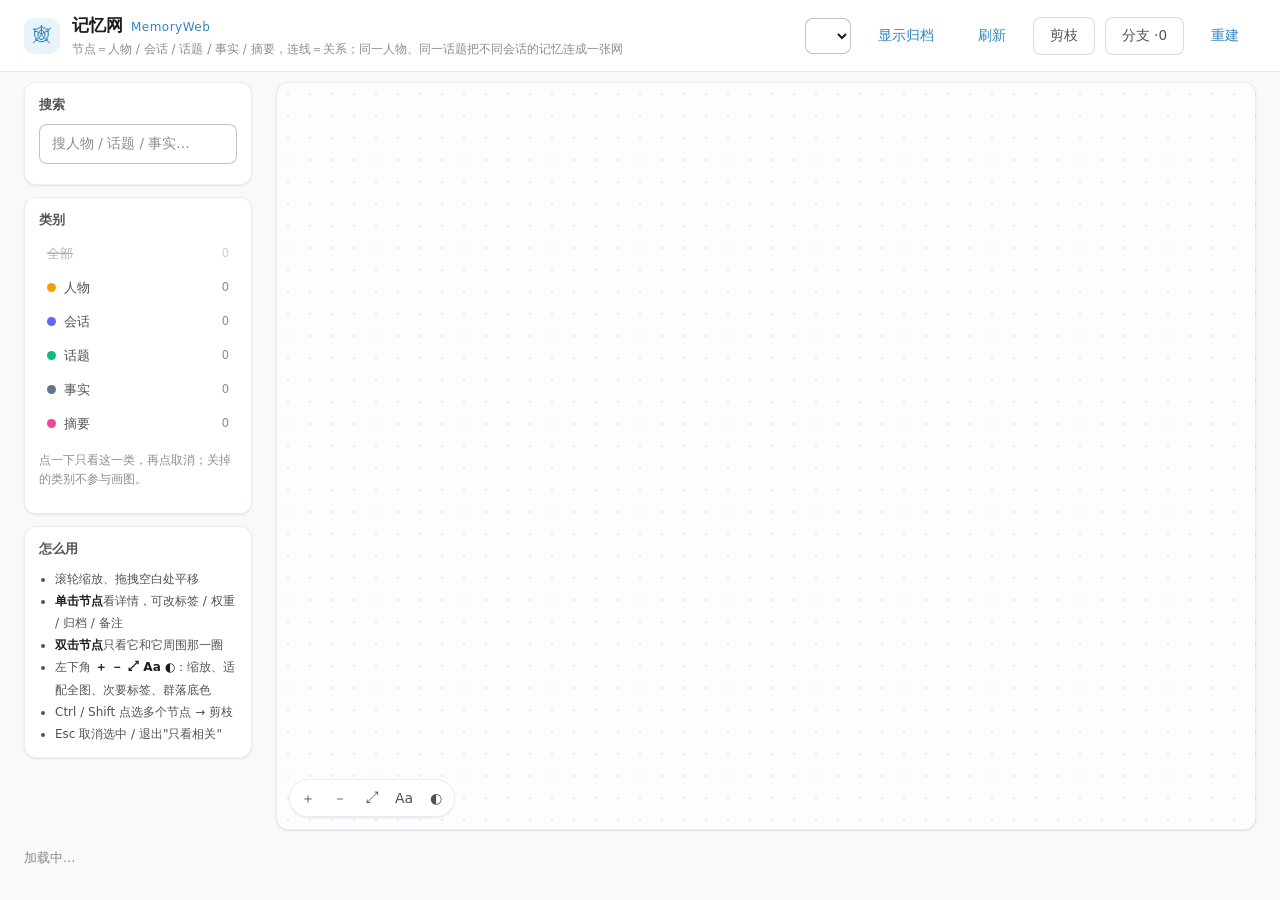
==== commit 745b4461: "feat: 记忆网重做——稀疏布局、节点详情可编辑、只看相关邻域（v1.1.6）" ====
--- a/pages/tree/index.html
+++ b/pages/tree/index.html
@@ -42,11 +42,11 @@
         <h3>怎么用</h3>
         <ul class="tips">
           <li>滚轮缩放、拖拽空白处平移</li>
-          <li><b>双击节点</b>看它的邻域（局部图谱）</li>
-          <li>右下角缩略图点击可直接跳过去</li>
-          <li>左下角 <b>＋ － ⤢</b> 缩放与适配全图</li>
+          <li><b>单击节点</b>看详情，可改标签 / 权重 / 归档 / 备注</li>
+          <li><b>双击节点</b>只看它和它周围那一圈</li>
+          <li>左下角 <b>＋ － ⤢ Aa ◐</b>：缩放、适配全图、次要标签、群落底色</li>
           <li>Ctrl / Shift 点选多个节点 → 剪枝</li>
-          <li>Esc 退出聚焦 / 取消选中</li>
+          <li>Esc 取消选中 / 退出"只看相关"</li>
         </ul>
       </section>
     </aside>
--- a/pages/tree/style.css
+++ b/pages/tree/style.css
@@ -211,7 +211,13 @@
   background: var(--surface-2); border-radius: 6px; padding: 5px 9px;
   word-break: break-word;
 }
-.detail .row { display: flex; gap: 8px; margin-top: 8px; flex-wrap: wrap; }
+.detail .row { display: flex; gap: 8px; margin-top: 8px; flex-wrap: wrap; align-items: center; }
+/* 节点编辑区：三个输入一行排开，窄屏自动换行 */
+.detail-edit { display: grid; grid-template-columns: 1fr 78px; gap: 6px; margin-top: 6px; }
+.detail-edit input { width: 100%; font-size: 12.5px; padding: 6px 9px; }
+.detail-edit input:nth-child(3) { grid-column: 1 / -1; }
+.detail select.small { height: 30px; padding: 0 8px; font-size: 12.5px; }
+.detail .row select { height: 30px; font-size: 12.5px; }
 
 /* ---------------------------------------------------------------- 分支抽屉 */
 .drawer {
